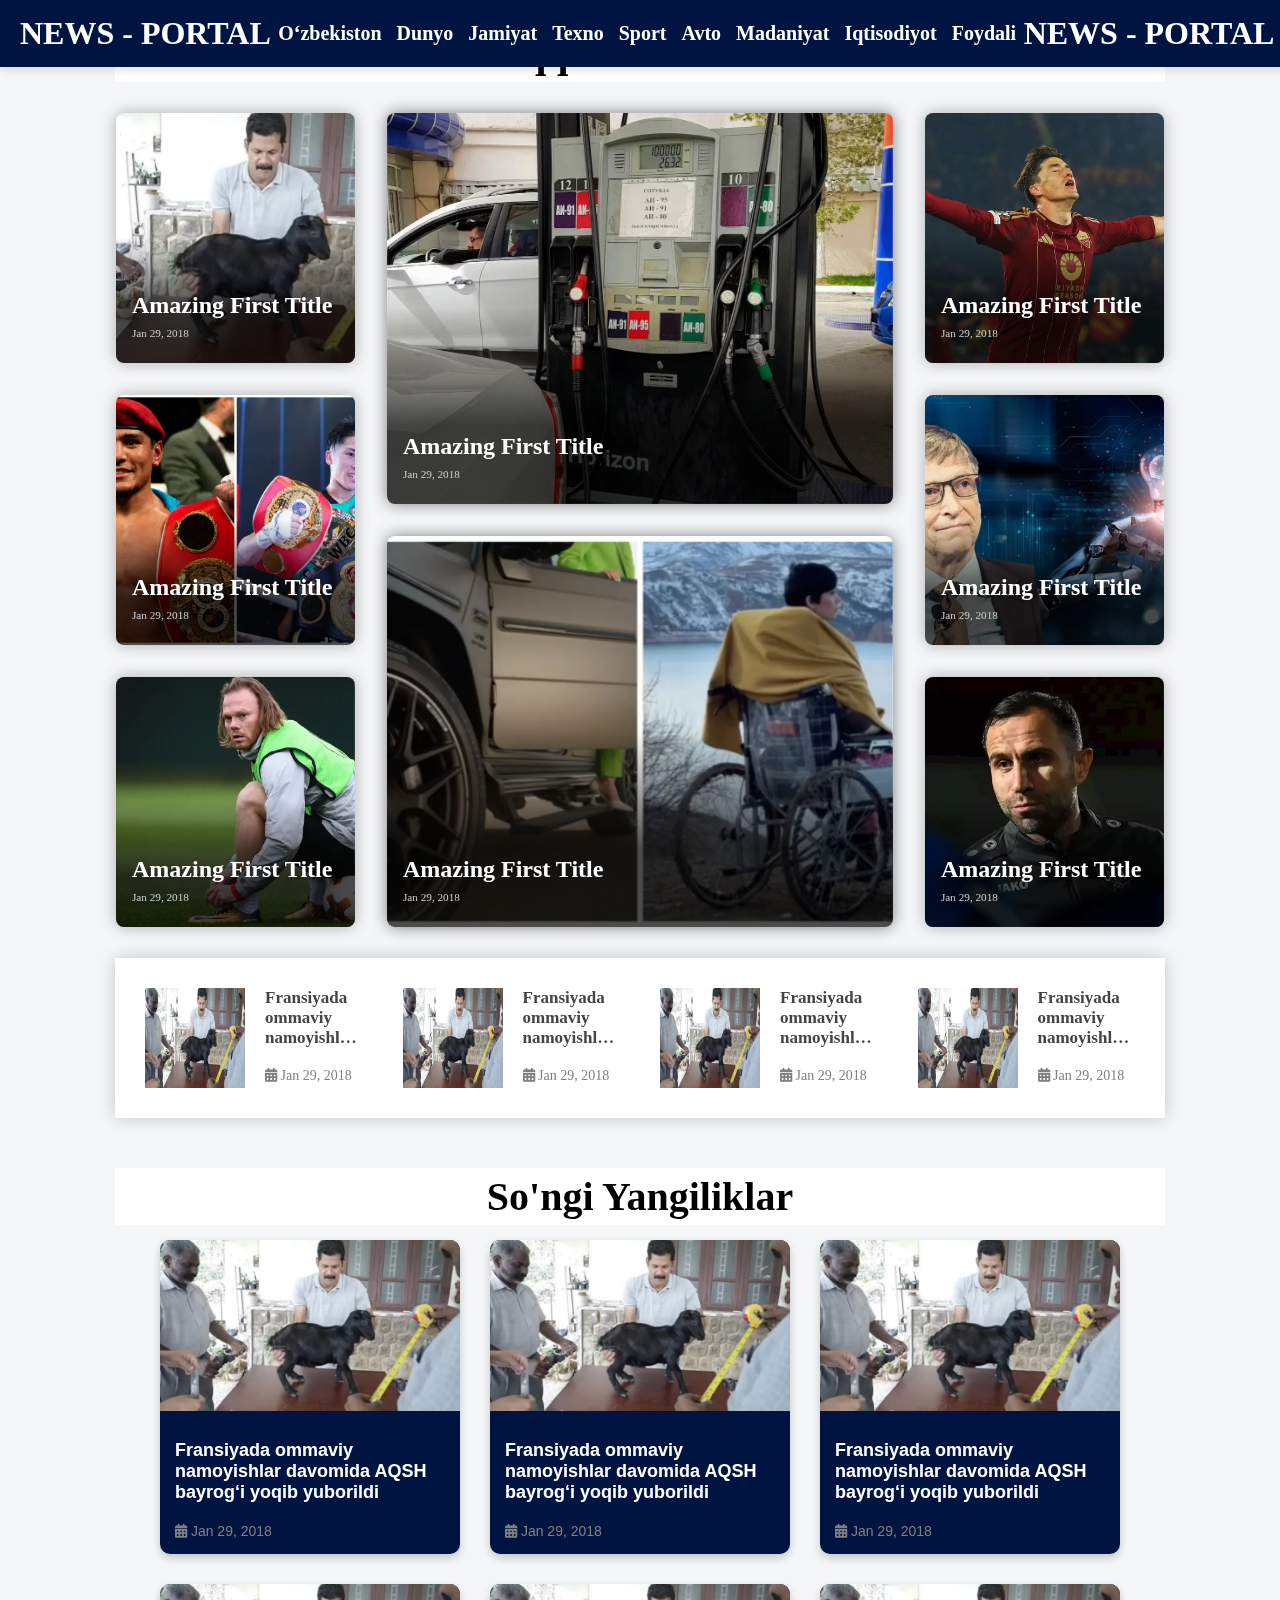
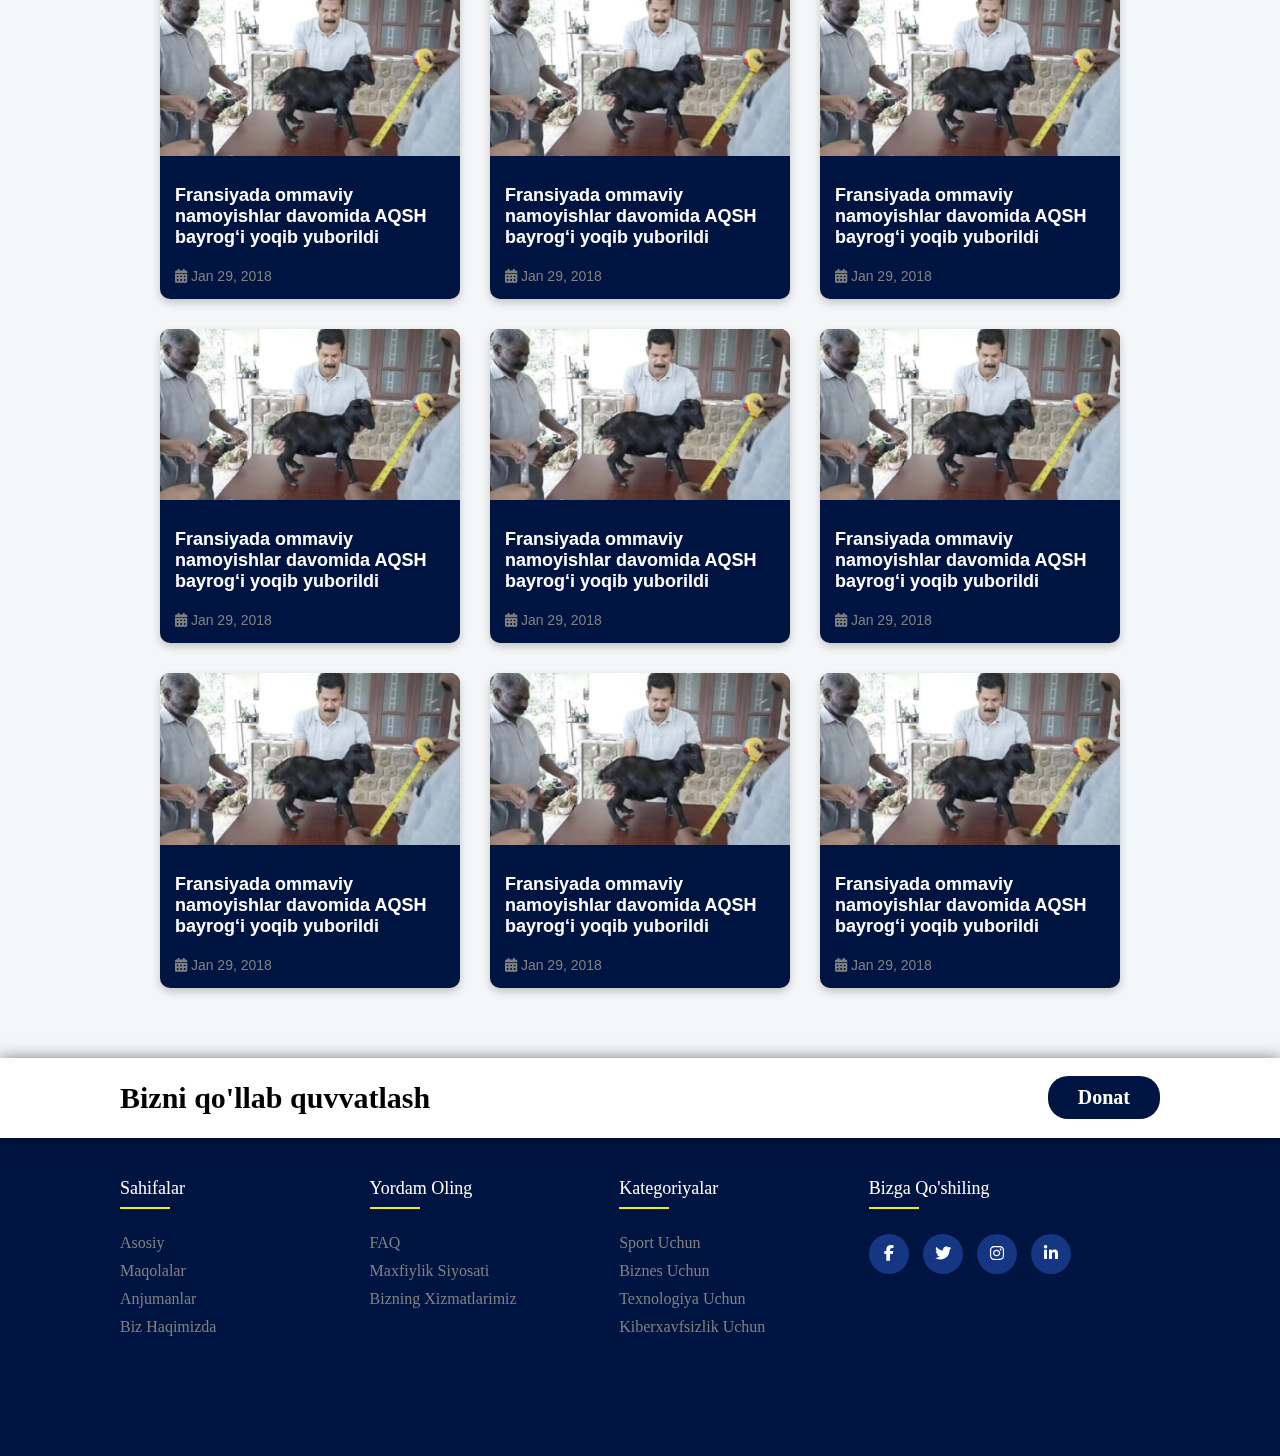
==== index.html @ 853b73c8 "first commit" ====
<!DOCTYPE html>
<html lang="en">

<head>
    <meta charset="UTF-8">
    <meta name="viewport" content="width=device-width, initial-scale=1.0">
    <title>NEWS - PORTAL</title>
    <link rel="stylesheet" href="assets/css/main.css">
    <link rel="stylesheet" href="assets/css/cards.css">

    <link rel="stylesheet" href="https://cdnjs.cloudflare.com/ajax/libs/font-awesome/6.7.2/css/all.min.css">
</head>

<body>
    <!--NAVBAR START-->
    <header>
        <!--navbar logo(Brand) Start-->
        <div class="logo">
            <h1>NEWS - PORTAL</h1>
        </div>
        <!--body logo(Brand) End-->

        <!--body links Start-->
        <nav>
            <ul>
                <li><a href="#">Oʻzbekiston</a></li>
                <li><a href="#">Dunyo</a></li>
                <li><a href="#">Jamiyat</a></li>
                <li><a href="#">Texno</a></li>
                <li><a href="#">Sport</a></li>
                <li><a href="#">Avto</a></li>
                <li><a href="#">Madaniyat</a></li>
                <li><a href="#">Iqtisodiyot</a></li>
                <li><a href="#">Foydali</a></li>
            </ul>
        </nav>
        <!--body links End-->

        <div class="logo">
            <h1>NEWS - PORTAL</h1>
        </div>
    </header>
    <!--NAVBAR END-->

    <!--BODY START-->
    <section>
        <!--body header Start-->
        <div class="header-body">
            <div class="header-body-title">
                <h1>Diqqat markazida</h1>
            </div>
            <div class="header-body-contents">
                <div class="header-left">
                    <div class="header-contents">
                        <div class="content-wrapper">
                            <div class="news-card">
                                <a href="#" class="news-card__card-link"></a>
                                <img src="assets/images/1.webp" alt="" class="news-card__image">
                                <div class="news-card__text-wrapper">
                                    <h2 class="news-card__title">Amazing First Title</h2>
                                    <div class="news-card__post-date">Jan 29, 2018</div>
                                    <div class="news-card__details-wrapper">
                                        <p class="news-card__excerpt">Lorem ipsum dolor sit amet consectetur adipisicing
                                            elit. Est pariatur nemo tempore repellat? Ullam sed officia iure architecto
                                            deserunt distinctio, pariatur&hellip;</p>
                                        <a href="pages/show.html" class="news-card__read-more">Read more <i
                                                class="fas fa-long-arrow-alt-right"></i></a>
                                    </div>
                                </div>
                            </div>
                        </div>
                        <div class="content-wrapper">
                            <div class="news-card">
                                <a href="#" class="news-card__card-link"></a>
                                <img src="assets/images/2.webp" alt="" class="news-card__image">
                                <div class="news-card__text-wrapper">
                                    <h2 class="news-card__title">Amazing First Title</h2>
                                    <div class="news-card__post-date">Jan 29, 2018</div>
                                    <div class="news-card__details-wrapper">
                                        <p class="news-card__excerpt">Lorem ipsum dolor sit amet consectetur adipisicing
                                            elit. Est pariatur nemo tempore repellat? Ullam sed officia iure architecto
                                            deserunt distinctio, pariatur&hellip;</p>
                                        <a href="#" class="news-card__read-more">Read more <i
                                                class="fas fa-long-arrow-alt-right"></i></a>
                                    </div>
                                </div>
                            </div>
                        </div>
                        <div class="content-wrapper">
                            <div class="news-card">
                                <a href="#" class="news-card__card-link"></a>
                                <img src="assets/images/3.webp" alt="" class="news-card__image">
                                <div class="news-card__text-wrapper">
                                    <h2 class="news-card__title">Amazing First Title</h2>
                                    <div class="news-card__post-date">Jan 29, 2018</div>
                                    <div class="news-card__details-wrapper">
                                        <p class="news-card__excerpt">Lorem ipsum dolor sit amet consectetur adipisicing
                                            elit. Est pariatur nemo tempore repellat? Ullam sed officia iure architecto
                                            deserunt distinctio, pariatur&hellip;</p>
                                        <a href="#" class="news-card__read-more">Read more <i
                                                class="fas fa-long-arrow-alt-right"></i></a>
                                    </div>
                                </div>
                            </div>
                        </div>
                    </div>
                </div>
                <div class="header-center">
                    <div class="header-contents">
                        <div class="center-content-wrapper">
                            <div class="center-news-card">
                                <a href="#" class="news-card__card-link"></a>
                                <img src="assets/images/4.webp" alt="" class="news-card__image">
                                <div class="news-card__text-wrapper">
                                    <h2 class="news-card__title">Amazing First Title</h2>
                                    <div class="news-card__post-date">Jan 29, 2018</div>
                                    <div class="news-card__details-wrapper">
                                        <p class="news-card__excerpt">Lorem ipsum dolor sit amet consectetur adipisicing
                                            elit. Est pariatur nemo tempore repellat? Ullam sed officia iure architecto
                                            deserunt distinctio, pariatur&hellip;</p>
                                        <a href="#" class="news-card__read-more">Read more <i
                                                class="fas fa-long-arrow-alt-right"></i></a>
                                    </div>
                                </div>
                            </div>
                        </div>
                        <div class="center-content-wrapper">
                            <div class="center-news-card">
                                <a href="#" class="news-card__card-link"></a>
                                <img src="assets/images/5.webp" alt="" class="news-card__image">
                                <div class="news-card__text-wrapper">
                                    <h2 class="news-card__title">Amazing First Title</h2>
                                    <div class="news-card__post-date">Jan 29, 2018</div>
                                    <div class="news-card__details-wrapper">
                                        <p class="news-card__excerpt">Lorem ipsum dolor sit amet consectetur adipisicing
                                            elit. Est pariatur nemo tempore repellat? Ullam sed officia iure architecto
                                            deserunt distinctio, pariatur&hellip;</p>
                                        <a href="#" class="news-card__read-more">Read more <i
                                                class="fas fa-long-arrow-alt-right"></i></a>
                                    </div>
                                </div>
                            </div>
                        </div>
                    </div>
                </div>
                <div class="header-right">
                    <div class="header-contents">
                        <div class="content-wrapper">
                            <div class="news-card">
                                <a href="#" class="news-card__card-link"></a>
                                <img src="assets/images/6.webp" alt="" class="news-card__image">
                                <div class="news-card__text-wrapper">
                                    <h2 class="news-card__title">Amazing First Title</h2>
                                    <div class="news-card__post-date">Jan 29, 2018</div>
                                    <div class="news-card__details-wrapper">
                                        <p class="news-card__excerpt">Lorem ipsum dolor sit amet consectetur adipisicing
                                            elit. Est pariatur nemo tempore repellat? Ullam sed officia iure architecto
                                            deserunt distinctio, pariatur&hellip;</p>
                                        <a href="#" class="news-card__read-more">Read more <i
                                                class="fas fa-long-arrow-alt-right"></i></a>
                                    </div>
                                </div>
                            </div>
                        </div>
                        <div class="content-wrapper">
                            <div class="news-card">
                                <a href="#" class="news-card__card-link"></a>
                                <img src="assets/images/7.webp" alt="" class="news-card__image">
                                <div class="news-card__text-wrapper">
                                    <h2 class="news-card__title">Amazing First Title</h2>
                                    <div class="news-card__post-date">Jan 29, 2018</div>
                                    <div class="news-card__details-wrapper">
                                        <p class="news-card__excerpt">Lorem ipsum dolor sit amet consectetur adipisicing
                                            elit. Est pariatur nemo tempore repellat? Ullam sed officia iure architecto
                                            deserunt distinctio, pariatur&hellip;</p>
                                        <a href="#" class="news-card__read-more">Read more <i
                                                class="fas fa-long-arrow-alt-right"></i></a>
                                    </div>
                                </div>
                            </div>
                        </div>
                        <div class="content-wrapper">
                            <div class="news-card">
                                <a href="#" class="news-card__card-link"></a>
                                <img src="assets/images/8.webp" alt="" class="news-card__image">
                                <div class="news-card__text-wrapper">
                                    <h2 class="news-card__title">Amazing First Title</h2>
                                    <div class="news-card__post-date">Jan 29, 2018</div>
                                    <div class="news-card__details-wrapper">
                                        <p class="news-card__excerpt">Lorem ipsum dolor sit amet consectetur adipisicing
                                            elit. Est pariatur nemo tempore repellat? Ullam sed officia iure architecto
                                            deserunt distinctio, pariatur&hellip;</p>
                                        <a href="#" class="news-card__read-more">Read more <i
                                                class="fas fa-long-arrow-alt-right"></i></a>
                                    </div>
                                </div>
                            </div>
                        </div>
                    </div>
                </div>
            </div>
            <div class="header-body-footer">
                <div class="footer-card">
                    <img src="assets/images/1.webp" alt="" class="footer-card__image">
                    <div class="footer-card__text-wrapper">
                        <a href="" class="footer-card__title">Fransiyada ommaviy namoyishlar davomida AQSH bayrogʻi
                            yoqib yuborildi</a>
                        <div class="footer-card__post-date">
                            <i class="fa-solid fa-calendar-days"></i><span> Jan 29, 2018</span>
                        </div>
                    </div>
                </div>
                <div class="footer-card">
                    <img src="assets/images/1.webp" alt="" class="footer-card__image">
                    <div class="footer-card__text-wrapper">
                        <a href="" class="footer-card__title">Fransiyada ommaviy namoyishlar davomida AQSH bayrogʻi
                            yoqib yuborildi</a>
                        <div class="footer-card__post-date">
                            <i class="fa-solid fa-calendar-days"></i><span> Jan 29, 2018</span>
                        </div>
                    </div>
                </div>
                <div class="footer-card">
                    <img src="assets/images/1.webp" alt="" class="footer-card__image">
                    <div class="footer-card__text-wrapper">
                        <a href="" class="footer-card__title">Fransiyada ommaviy namoyishlar davomida AQSH bayrogʻi
                            yoqib yuborildi</a>
                        <div class="footer-card__post-date">
                            <i class="fa-solid fa-calendar-days"></i><span> Jan 29, 2018</span>
                        </div>
                    </div>
                </div>
                <div class="footer-card">
                    <img src="assets/images/1.webp" alt="" class="footer-card__image">
                    <div class="footer-card__text-wrapper">
                        <a href="" class="footer-card__title">Fransiyada ommaviy namoyishlar davomida AQSH bayrogʻi
                            yoqib yuborildi</a>
                        <div class="footer-card__post-date">
                            <i class="fa-solid fa-calendar-days"></i><span> Jan 29, 2018</span>
                        </div>
                    </div>
                </div>
            </div>
        </div>
        <!--body header End-->

        <!--body main Start-->
        <div class="main-body">
            <div class="header-body-title">
                <h1>So'ngi Yangiliklar</h1>
            </div>
            <div class="main-contents">
                <div class="contents-card">
                    <img src="assets/images/1.webp" alt="" class="contents-card__image">
                    <div class="contents-card__text-wrapper">
                        <a href="" class="contents-card__title">Fransiyada ommaviy namoyishlar davomida AQSH bayrogʻi
                            yoqib yuborildi</a>
                        <div class="contents-card__post-date">
                            <i class="fa-solid fa-calendar-days"></i><span> Jan 29, 2018</span>
                        </div>
                    </div>
                </div>

                <div class="contents-card">
                    <img src="assets/images/1.webp" alt="" class="contents-card__image">
                    <div class="contents-card__text-wrapper">
                        <a href="" class="contents-card__title">Fransiyada ommaviy namoyishlar davomida AQSH bayrogʻi
                            yoqib yuborildi</a>
                        <div class="contents-card__post-date">
                            <i class="fa-solid fa-calendar-days"></i><span> Jan 29, 2018</span>
                        </div>
                    </div>
                </div>

                <div class="contents-card">
                    <img src="assets/images/1.webp" alt="" class="contents-card__image">
                    <div class="contents-card__text-wrapper">
                        <a href="" class="contents-card__title">Fransiyada ommaviy namoyishlar davomida AQSH bayrogʻi
                            yoqib yuborildi</a>
                        <div class="contents-card__post-date">
                            <i class="fa-solid fa-calendar-days"></i><span> Jan 29, 2018</span>
                        </div>
                    </div>
                </div>

                <div class="contents-card">
                    <img src="assets/images/1.webp" alt="" class="contents-card__image">
                    <div class="contents-card__text-wrapper">
                        <a href="" class="contents-card__title">Fransiyada ommaviy namoyishlar davomida AQSH bayrogʻi
                            yoqib yuborildi</a>
                        <div class="contents-card__post-date">
                            <i class="fa-solid fa-calendar-days"></i><span> Jan 29, 2018</span>
                        </div>
                    </div>
                </div>

                <div class="contents-card">
                    <img src="assets/images/1.webp" alt="" class="contents-card__image">
                    <div class="contents-card__text-wrapper">
                        <a href="" class="contents-card__title">Fransiyada ommaviy namoyishlar davomida AQSH bayrogʻi
                            yoqib yuborildi</a>
                        <div class="contents-card__post-date">
                            <i class="fa-solid fa-calendar-days"></i><span> Jan 29, 2018</span>
                        </div>
                    </div>
                </div>

                <div class="contents-card">
                    <img src="assets/images/1.webp" alt="" class="contents-card__image">
                    <div class="contents-card__text-wrapper">
                        <a href="" class="contents-card__title">Fransiyada ommaviy namoyishlar davomida AQSH bayrogʻi
                            yoqib yuborildi</a>
                        <div class="contents-card__post-date">
                            <i class="fa-solid fa-calendar-days"></i><span> Jan 29, 2018</span>
                        </div>
                    </div>
                </div>

                <div class="contents-card">
                    <img src="assets/images/1.webp" alt="" class="contents-card__image">
                    <div class="contents-card__text-wrapper">
                        <a href="" class="contents-card__title">Fransiyada ommaviy namoyishlar davomida AQSH bayrogʻi
                            yoqib yuborildi</a>
                        <div class="contents-card__post-date">
                            <i class="fa-solid fa-calendar-days"></i><span> Jan 29, 2018</span>
                        </div>
                    </div>
                </div>

                <div class="contents-card">
                    <img src="assets/images/1.webp" alt="" class="contents-card__image">
                    <div class="contents-card__text-wrapper">
                        <a href="" class="contents-card__title">Fransiyada ommaviy namoyishlar davomida AQSH bayrogʻi
                            yoqib yuborildi</a>
                        <div class="contents-card__post-date">
                            <i class="fa-solid fa-calendar-days"></i><span> Jan 29, 2018</span>
                        </div>
                    </div>
                </div>

                <div class="contents-card">
                    <img src="assets/images/1.webp" alt="" class="contents-card__image">
                    <div class="contents-card__text-wrapper">
                        <a href="" class="contents-card__title">Fransiyada ommaviy namoyishlar davomida AQSH bayrogʻi
                            yoqib yuborildi</a>
                        <div class="contents-card__post-date">
                            <i class="fa-solid fa-calendar-days"></i><span> Jan 29, 2018</span>
                        </div>
                    </div>
                </div>

                <div class="contents-card">
                    <img src="assets/images/1.webp" alt="" class="contents-card__image">
                    <div class="contents-card__text-wrapper">
                        <a href="" class="contents-card__title">Fransiyada ommaviy namoyishlar davomida AQSH bayrogʻi
                            yoqib yuborildi</a>
                        <div class="contents-card__post-date">
                            <i class="fa-solid fa-calendar-days"></i><span> Jan 29, 2018</span>
                        </div>
                    </div>
                </div>

                <div class="contents-card">
                    <img src="assets/images/1.webp" alt="" class="contents-card__image">
                    <div class="contents-card__text-wrapper">
                        <a href="" class="contents-card__title">Fransiyada ommaviy namoyishlar davomida AQSH bayrogʻi
                            yoqib yuborildi</a>
                        <div class="contents-card__post-date">
                            <i class="fa-solid fa-calendar-days"></i><span> Jan 29, 2018</span>
                        </div>
                    </div>
                </div>

                <div class="contents-card">
                    <img src="assets/images/1.webp" alt="" class="contents-card__image">
                    <div class="contents-card__text-wrapper">
                        <a href="" class="contents-card__title">Fransiyada ommaviy namoyishlar davomida AQSH bayrogʻi
                            yoqib yuborildi</a>
                        <div class="contents-card__post-date">
                            <i class="fa-solid fa-calendar-days"></i><span> Jan 29, 2018</span>
                        </div>
                    </div>
                </div>
            </div>
        </div>
        <!--body main End-->
    </section>
    <!--BODY END-->


    <!--FOOTER START-->
    <footer>
        <div class="footer">
            <div class="footer-header">
                <div class="donat">
                    <p>Bizni qo'llab quvvatlash</p>
                    <a href="">Donat</a>
                </div>
            </div>
            <div class="container">
                <div class="row">
                    <div class="footer-col">
                        <h4>Sahifalar</h4>
                        <ul>
                            <li><a href="index.html">Asosiy</a></li>
                            <li><a href="articles.html">Maqolalar</a></li>
                            <li><a href="conferences.html">Anjumanlar</a></li>
                            <li><a href="about.html">Biz haqimizda</a></li>
                        </ul>
                    </div>
                    <div class="footer-col">
                        <h4>yordam oling</h4>
                        <ul>
                            <li><a href="#">FAQ</a></li>
                            <li><a href="#">Maxfiylik siyosati</a></li>
                            <li><a href="#">bizning xizmatlarimiz</a></li>
                        </ul>
                    </div>
                    <div class="footer-col">
                        <h4>Kategoriyalar</h4>
                        <ul>
                            <li><a href="#">Sport uchun</a></li>
                            <li><a href="#">Biznes uchun</a></li>
                            <li><a href="#">Texnologiya uchun</a></li>
                            <li><a href="#">Kiberxavfsizlik uchun</a></li>
                        </ul>
                    </div>
                    <div class="footer-col">
                        <h4>Bizga Qo'shiling</h4>
                        <div class="social-links">
                            <a href="#"><i class="fab fa-facebook-f"></i></a>
                            <a href="#"><i class="fab fa-twitter"></i></a>
                            <a href="#"><i class="fab fa-instagram"></i></a>
                            <a href="#"><i class="fab fa-linkedin-in"></i></a>
                        </div>
                    </div>
                </div>
            </div>
        </div>
    </footer>
    <!--FOOTER END-->
</body>

</html>
---- assets/css/main.css ----
*{
    margin: 0;
    padding: 0;
    
}

body{
    background-color: #f5f6f8;
}

* {
    scrollbar-width: none;
}

::-webkit-scrollbar {
    display: none;
}

header{
    width: 98%;
    display: flex;
    justify-content: space-between;
    align-items: center;
    padding: 15px 20px;
    background-color: #001442;
    position: fixed;
    z-index: 1;
    box-shadow: 0px 4px 8px rgba(0, 0, 0, 0.1);
}

.logo {
    font-weight: bold;
    color: #fff;
}
nav ul {
    list-style: none;
    display: flex;
    gap: 15px;
}
nav ul li a {
    font-size: 20px;
    text-decoration: none;
    color: #fff;
    font-weight: bold;
    transition: color 0.3s ease;
}

nav ul li a:hover{
    color: #00d1f9
}

.header-body,
.main-body
{
    padding: 10px 100px;
}

.header-body-title{
    font-size: 20px;
    display: flex;
    padding: 5px;
    background-color: #fff;
    color: #000;
    justify-content: center;
    margin: 15px;
}

.header-body-contents{
    display: flex;
    justify-content: center;
}

.header-body-footer{
    display: flex;
    padding: 30px;
    background-color: #fff;
    gap: 40px;
    margin: 15px;
    box-shadow: 0rem 0rem 1rem rgba(0, 0, 0, 0.2);
}

.main-contents{
    display: flex;
    flex-wrap: wrap;
    gap: 30px;
    justify-content: center;
}

/*Footer CSS*/
footer{
    margin-top: 100px;
}

.footer-header{
    display: flex;
    justify-content: center;
}

.donat{
    position: relative;
    top: -40px;
    height: 80px;
    background-color: #fff;
    width: 100%;
    box-shadow: 0rem 0rem 0.9rem rgba(0, 0, 0, 0.5);
    display: flex;
    padding: 0px 120px;
    align-items: center;
    justify-content: space-between
}

.donat p{
    font-weight: bold;
    font-size: 30px
}

.donat a{
    text-decoration: none;
    font-size: 20px;
    color: #fff;
    font-weight: bold;
    padding: 10px 30px;
    border-radius: 20px;
    background-color: #001442;
    transition: all 0.6s ease;
}

.donat a:hover{
    color: #fff;
    background-color: #00d1f9;
}

.container {
    padding: 120px;
    padding-top: 0px;
    justify-content: center;
}

.row {
    display: flex;
    flex-wrap: wrap;
}

ul {
    list-style: none;
}

.footer {
    background-color: #001442;
}

.footer-col {
    width: 24%;
}

.footer-col h4 {
    font-size: 18px;
    color: #fff;
    text-transform: capitalize;
    margin-bottom: 35px;
    font-weight: 500;
    position: relative;
}

.footer-col h4::before {
    content: '';
    position: absolute;
    left: 0;
    bottom: -10px;
    background-color: #efef00;
    height: 2px;
    box-sizing: border-box;
    width: 50px;
}

.footer-col ul {
    padding: 0;
}

.footer-col ul li:not(:last-child) {
    margin-bottom: 10px;
}

.footer-col ul li a {
    font-size: 16px;
    text-transform: capitalize;
    color: #fff;
    text-decoration: none;
    font-weight: 300;
    color: gray;
    display: block;
    transition: all 0.3s ease;
}

.footer-col ul li a:hover {
    color: #00d1f9;
    padding-left: 8px;
}

.footer-col .social-links a {
    display: inline-block;
    height: 40px;
    width: 40px;
    background-color: #153683;
    margin: 0 10px 10px 0;
    text-align: center;
    line-height: 40px;
    border-radius: 50%;
    color: #fff;
    transition: all 0.5s ease;
}

.footer-col .social-links a:hover {
    background-color: #00d1f9;
}
---- assets/css/cards.css ----
/* ALL CARDS CSS */

/* Header cards css Start*/
.content-wrapper {
    /* margin: 0 auto; */
    max-width: 350px;
    display: flex;
    flex-flow: row wrap;
    justify-content: center;
    padding: 0.5rem;
}

.center-content-wrapper {
    max-width: 100%;
    display: flex;
    flex-flow: row wrap;
    justify-content: center;
    padding: 0.5rem;
}

.news-card {
    border: 0px solid aqua;
    margin: 0.5rem;
    position: relative;
    height: 12rem;
    overflow: hidden;
    border-radius: 0.5rem;
    flex: 1;
    min-width: 50px;
    box-shadow: 0 0 1rem rgba(0, 0, 0, 0.3);
    /* -webkit-backface-visibility: hidden;
    -moz-backface-visibility: hidden;
    -webkit-transform: translate3d(0, 0, 0);
    -moz-transform: translate3d(0, 0, 0); */
}

.center-news-card {
    border: 0px solid aqua;
    margin: 0.5rem;
    position: relative;
    height: 12rem;
    overflow: hidden;
    border-radius: 0.5rem;
    flex: 1;
    min-width: 50px;
    box-shadow: 0 0 1rem rgba(0, 0, 0, 0.5);
    /* -webkit-backface-visibility: hidden;
    -moz-backface-visibility: hidden;
    -webkit-transform: translate3d(0, 0, 0);
    -moz-transform: translate3d(0, 0, 0); */
}

@media (min-width: 900px) {
    .news-card {
        height: 250px;
    }

    .center-news-card {
        height: 391px;
    }
}

.news-card::before,
.center-news-card::before {
    content: '';
    position: absolute;
    top: 0;
    left: 0;
    width: 100%;
    height: 100%;
    background: rgba(0, 0, 0, 0) linear-gradient(to bottom, rgba(0, 0, 0, 0) 50%, rgba(0, 0, 0, 0.7) 80%);
    z-index: 0;
}

.news-card__card-link {
    position: absolute;
    top: 0;
    left: 0;
    width: 80px;
    height: 80px;
    z-index: 1;
}

.news-card__image {
    width: 100%;
    height: 100%;
    display: block;
    object-fit: cover;
    transition: transform 3s ease;
    -webkit-backface-visibility: hidden;
    backface-visibility: hidden;
    position: relative;
    z-index: -1;
}

.news-card__text-wrapper {
    position: absolute;
    bottom: 0rem;
    padding: 1rem;
    color: white;
    transition: background-color 1.5s ease;
}

.news-card__title {
    transition: color 1s ease;
    margin-bottom: 0.5rem;
}

.news-card__post-date {
    font-size: 0.7rem;
    margin-bottom: 0.5rem;
    color: #CCC;
}

.news-card__details-wrapper {
    max-height: 0;
    opacity: 0;
    transition: max-height 1.5s ease, opacity 1s ease;
}

@media (min-width: 900px) {
    .news-card:hover .news-card__details-wrapper {
        max-height: 20rem;
        opacity: 1;
    }

    .news-card:hover .news-card__text-wrapper {
        background-color: rgba(0, 0, 0, 0.6);
    }

    .news-card:hover .news-card__title {
        color: #00d1f9;
    }

    .center-news-card:hover .news-card__details-wrapper {
        max-height: 20rem;
        opacity: 1;
    }

    .center-news-card:hover .news-card__text-wrapper {
        background-color: rgba(0, 0, 0, 0.6);
    }

    .center-news-card:hover .news-card__title {
        color: #00d1f9;
    }

    /* .news-card:hover .news-card__image {
      transform: scale(1.2);
      z-index: -1;
    }*/
}

.news-card__excerpt {
    font-weight: 300;
}

.news-card__read-more {
    background: black;
    color: #bbb;
    display: block;
    padding: 0.4rem 0.6rem;
    border-radius: 0.3rem;
    margin-top: 1rem;
    border: 1px solid #444;
    font-size: 0.8rem;
    -webkit-backface-visibility: hidden;
    backface-visibility: hidden;
    text-decoration: none;
    width: 7rem;
    margin-left: auto;
    position: relative;
    z-index: 5;
}

.news-card__read-more i {
    position: relative;
    left: 0.2rem;
    color: #888;
    transition: left 0.5s ease, color 0.6s ease;
    -webkit-backface-visibility: hidden;
    backface-visibility: hidden;
}

.news-card__read-more:hover i {
    left: 0.5rem;
    color: #00d1f9;
}

.footer-card{
    display: flex;
    gap: 20px;
}

.footer-card__image{
    height: 100px;
    width: 100px;
}

.footer-card__title{
    font-size: 17px;
    font-weight: bold;
    margin-bottom: 20px;
    text-decoration: none;
    color: #444;

    overflow: hidden;
    display: -webkit-box;
    -webkit-line-clamp: 3; /* Faqat 3 qator ko‘rsatiladi */
    -webkit-box-orient: vertical;
    text-overflow: ellipsis;
    transition: all 0.5s ease;
}

.footer-card__title:hover{
    color: #00d1f9;
}

.footer-card__post-date {
    color: gray;
    font-size: 14px;
}
/* Header cards css End*/

/* Main cards css Start*/
.contents-card{
    width: 300px;
    border-radius: 10px;
    box-shadow: 0 4px 8px rgba(0, 0, 0, 0.2);
    overflow: hidden;
    font-family: Arial, sans-serif;
    background: #001442;
}

.contents-card__image{
    width: 100%;
    height: auto;
}

.contents-card__text-wrapper{
    padding: 15px;
}

.contents-card__title{
    font-size: 18px;
    font-weight: bold;
    margin: 10px 0;
    margin-bottom: 20px;
    text-decoration: none;
    color: #fff;

    overflow: hidden;
    display: -webkit-box;
    -webkit-line-clamp: 3; /* Faqat 3 qator ko‘rsatiladi */
    -webkit-box-orient: vertical;
    text-overflow: ellipsis;
    transition: all 0.5s ease;
}

.contents-card__title:hover{
    color: #00d1f9;
}

.contents-card__post-date {
    color: gray;
    font-size: 14px;
}

/* Main cards css End*/
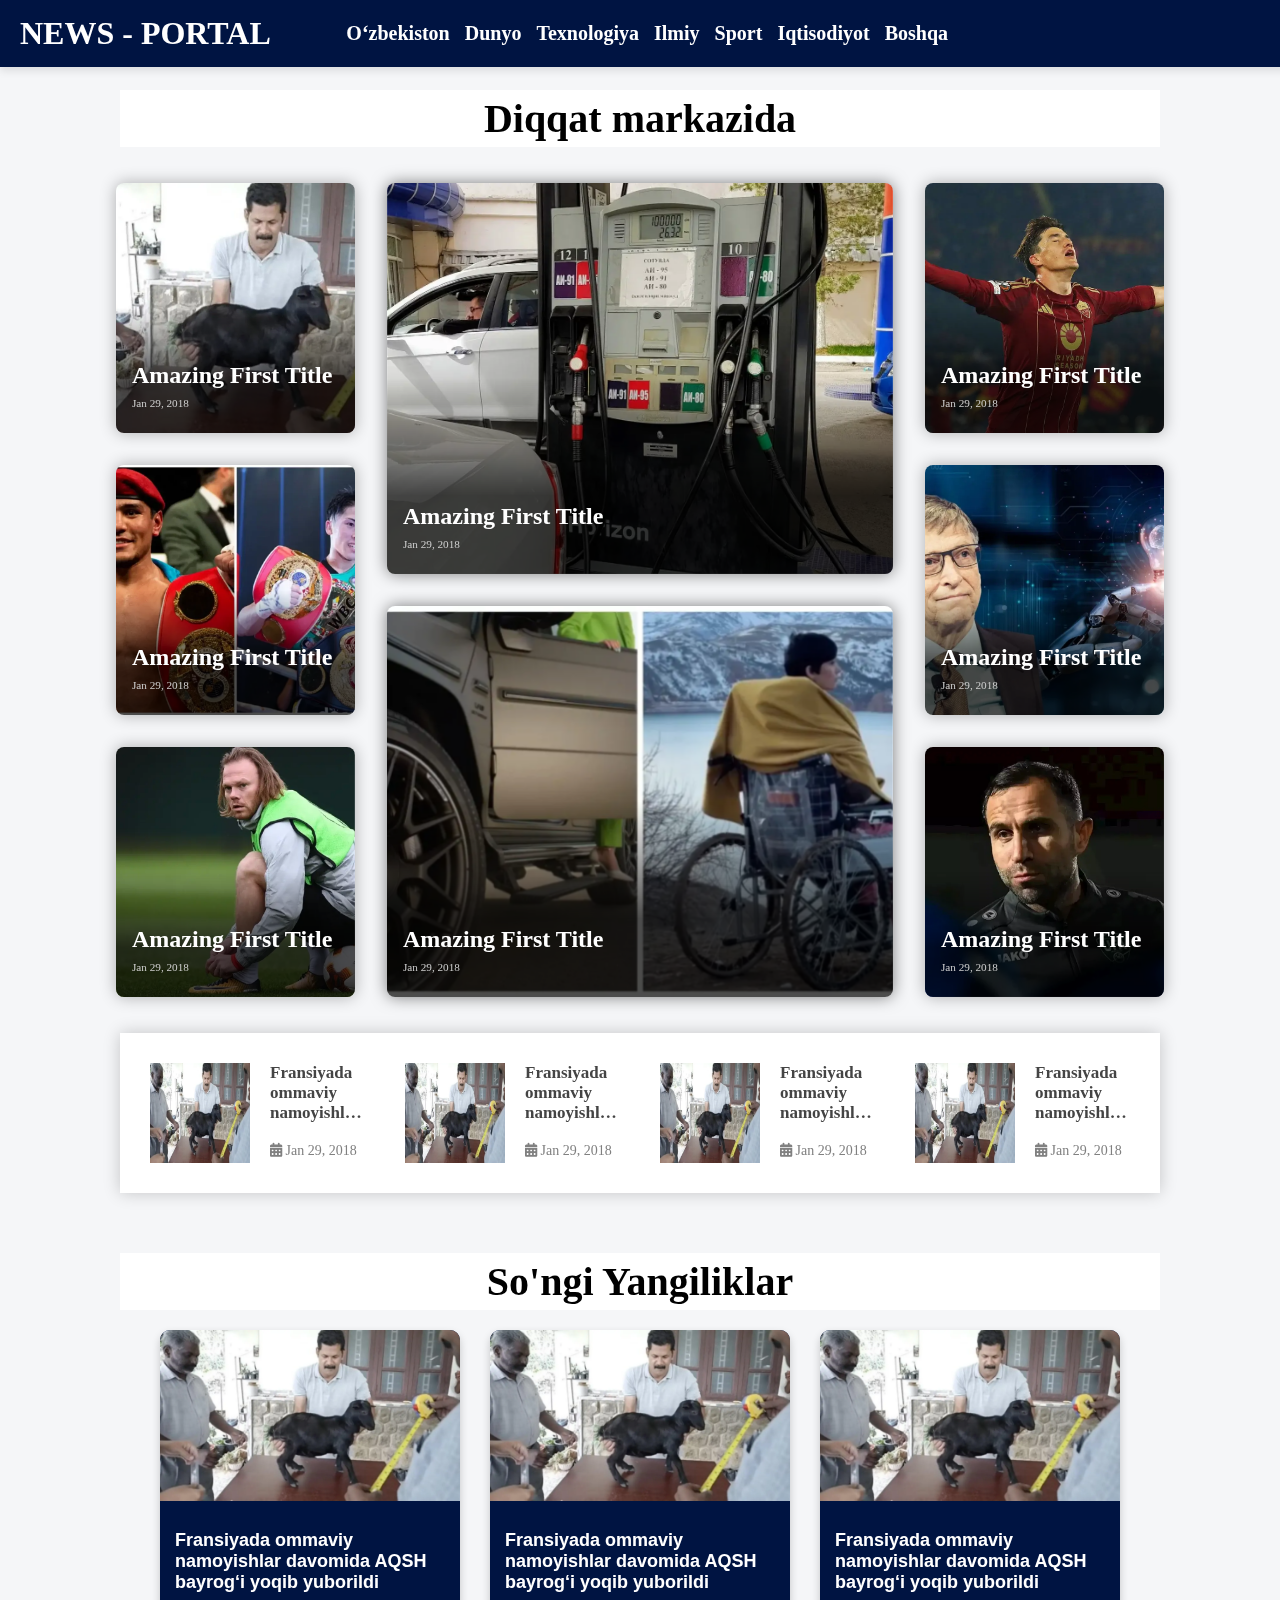
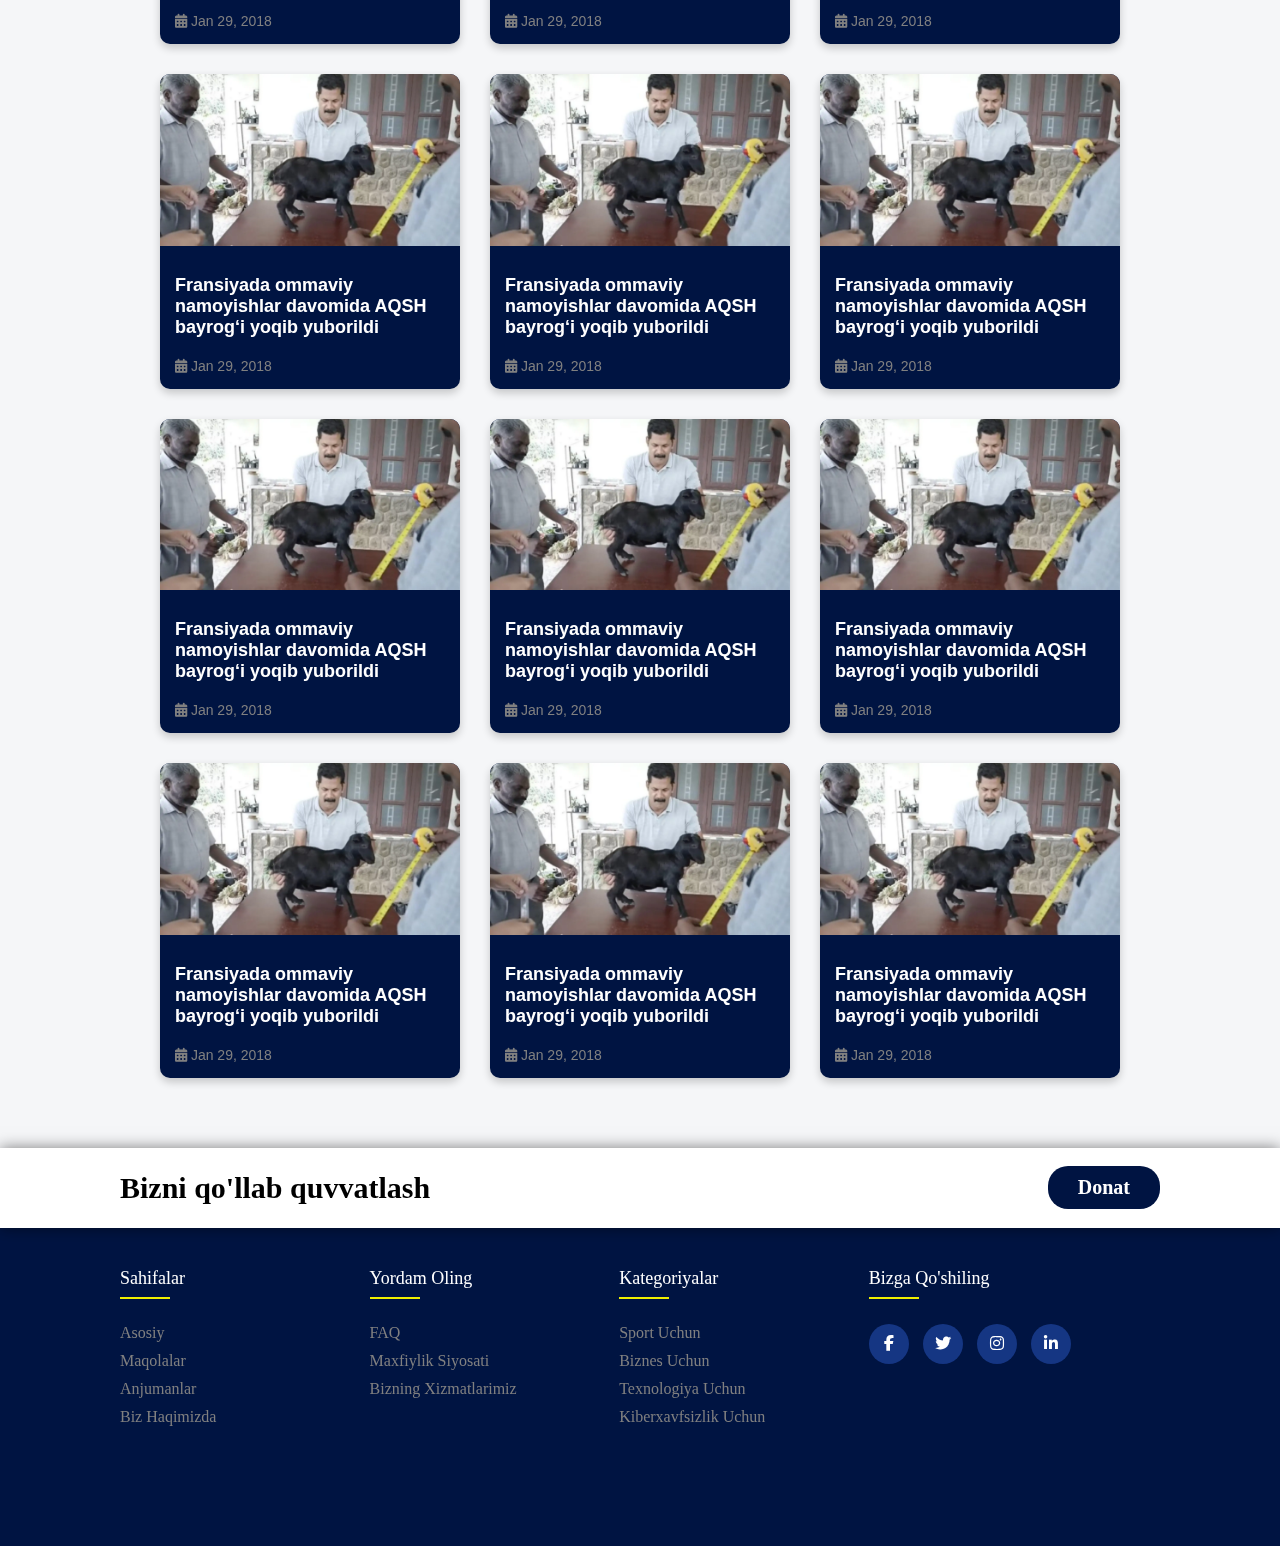
==== commit a1c08fc2: "Front tayyor" ====
--- a/index.html
+++ b/index.html
@@ -16,28 +16,28 @@
     <header>
         <!--navbar logo(Brand) Start-->
         <div class="logo">
-            <h1>NEWS - PORTAL</h1>
+            <a href="../index.html">
+                <h1>NEWS - PORTAL</h1>
+            </a>
         </div>
         <!--body logo(Brand) End-->
 
         <!--body links Start-->
         <nav>
             <ul>
-                <li><a href="#">Oʻzbekiston</a></li>
+                <li><a href="pages/categories.html">Oʻzbekiston</a></li>
                 <li><a href="#">Dunyo</a></li>
-                <li><a href="#">Jamiyat</a></li>
-                <li><a href="#">Texno</a></li>
+                <li><a href="#">Texnologiya</a></li>
+                <li><a href="#">Ilmiy</a></li>
                 <li><a href="#">Sport</a></li>
-                <li><a href="#">Avto</a></li>
-                <li><a href="#">Madaniyat</a></li>
                 <li><a href="#">Iqtisodiyot</a></li>
-                <li><a href="#">Foydali</a></li>
+                <li><a href="#">Boshqa</a></li>
             </ul>
         </nav>
         <!--body links End-->
 
         <div class="logo">
-            <h1>NEWS - PORTAL</h1>
+            <h1></h1>
         </div>
     </header>
     <!--NAVBAR END-->
@@ -80,7 +80,7 @@
                                         <p class="news-card__excerpt">Lorem ipsum dolor sit amet consectetur adipisicing
                                             elit. Est pariatur nemo tempore repellat? Ullam sed officia iure architecto
                                             deserunt distinctio, pariatur&hellip;</p>
-                                        <a href="#" class="news-card__read-more">Read more <i
+                                        <a href="pages/show.html" class="news-card__read-more">Read more <i
                                                 class="fas fa-long-arrow-alt-right"></i></a>
                                     </div>
                                 </div>
@@ -97,7 +97,7 @@
                                         <p class="news-card__excerpt">Lorem ipsum dolor sit amet consectetur adipisicing
                                             elit. Est pariatur nemo tempore repellat? Ullam sed officia iure architecto
                                             deserunt distinctio, pariatur&hellip;</p>
-                                        <a href="#" class="news-card__read-more">Read more <i
+                                        <a href="pages/show.html" class="news-card__read-more">Read more <i
                                                 class="fas fa-long-arrow-alt-right"></i></a>
                                     </div>
                                 </div>
@@ -118,7 +118,7 @@
                                         <p class="news-card__excerpt">Lorem ipsum dolor sit amet consectetur adipisicing
                                             elit. Est pariatur nemo tempore repellat? Ullam sed officia iure architecto
                                             deserunt distinctio, pariatur&hellip;</p>
-                                        <a href="#" class="news-card__read-more">Read more <i
+                                        <a href="pages/show.html" class="news-card__read-more">Read more <i
                                                 class="fas fa-long-arrow-alt-right"></i></a>
                                     </div>
                                 </div>
@@ -135,7 +135,7 @@
                                         <p class="news-card__excerpt">Lorem ipsum dolor sit amet consectetur adipisicing
                                             elit. Est pariatur nemo tempore repellat? Ullam sed officia iure architecto
                                             deserunt distinctio, pariatur&hellip;</p>
-                                        <a href="#" class="news-card__read-more">Read more <i
+                                        <a href="pages/show.html" class="news-card__read-more">Read more <i
                                                 class="fas fa-long-arrow-alt-right"></i></a>
                                     </div>
                                 </div>
@@ -156,7 +156,7 @@
                                         <p class="news-card__excerpt">Lorem ipsum dolor sit amet consectetur adipisicing
                                             elit. Est pariatur nemo tempore repellat? Ullam sed officia iure architecto
                                             deserunt distinctio, pariatur&hellip;</p>
-                                        <a href="#" class="news-card__read-more">Read more <i
+                                        <a href="pages/show.html" class="news-card__read-more">Read more <i
                                                 class="fas fa-long-arrow-alt-right"></i></a>
                                     </div>
                                 </div>
@@ -173,7 +173,7 @@
                                         <p class="news-card__excerpt">Lorem ipsum dolor sit amet consectetur adipisicing
                                             elit. Est pariatur nemo tempore repellat? Ullam sed officia iure architecto
                                             deserunt distinctio, pariatur&hellip;</p>
-                                        <a href="#" class="news-card__read-more">Read more <i
+                                        <a href="pages/show.html" class="news-card__read-more">Read more <i
                                                 class="fas fa-long-arrow-alt-right"></i></a>
                                     </div>
                                 </div>
@@ -190,7 +190,7 @@
                                         <p class="news-card__excerpt">Lorem ipsum dolor sit amet consectetur adipisicing
                                             elit. Est pariatur nemo tempore repellat? Ullam sed officia iure architecto
                                             deserunt distinctio, pariatur&hellip;</p>
-                                        <a href="#" class="news-card__read-more">Read more <i
+                                        <a href="pages/show.html" class="news-card__read-more">Read more <i
                                                 class="fas fa-long-arrow-alt-right"></i></a>
                                     </div>
                                 </div>
@@ -203,7 +203,7 @@
                 <div class="footer-card">
                     <img src="assets/images/1.webp" alt="" class="footer-card__image">
                     <div class="footer-card__text-wrapper">
-                        <a href="" class="footer-card__title">Fransiyada ommaviy namoyishlar davomida AQSH bayrogʻi
+                        <a href="pages/show.html" class="footer-card__title">Fransiyada ommaviy namoyishlar davomida AQSH bayrogʻi
                             yoqib yuborildi</a>
                         <div class="footer-card__post-date">
                             <i class="fa-solid fa-calendar-days"></i><span> Jan 29, 2018</span>
@@ -213,7 +213,7 @@
                 <div class="footer-card">
                     <img src="assets/images/1.webp" alt="" class="footer-card__image">
                     <div class="footer-card__text-wrapper">
-                        <a href="" class="footer-card__title">Fransiyada ommaviy namoyishlar davomida AQSH bayrogʻi
+                        <a href="pages/show.html" class="footer-card__title">Fransiyada ommaviy namoyishlar davomida AQSH bayrogʻi
                             yoqib yuborildi</a>
                         <div class="footer-card__post-date">
                             <i class="fa-solid fa-calendar-days"></i><span> Jan 29, 2018</span>
@@ -223,7 +223,7 @@
                 <div class="footer-card">
                     <img src="assets/images/1.webp" alt="" class="footer-card__image">
                     <div class="footer-card__text-wrapper">
-                        <a href="" class="footer-card__title">Fransiyada ommaviy namoyishlar davomida AQSH bayrogʻi
+                        <a href="pages/show.html" class="footer-card__title">Fransiyada ommaviy namoyishlar davomida AQSH bayrogʻi
                             yoqib yuborildi</a>
                         <div class="footer-card__post-date">
                             <i class="fa-solid fa-calendar-days"></i><span> Jan 29, 2018</span>
@@ -233,7 +233,7 @@
                 <div class="footer-card">
                     <img src="assets/images/1.webp" alt="" class="footer-card__image">
                     <div class="footer-card__text-wrapper">
-                        <a href="" class="footer-card__title">Fransiyada ommaviy namoyishlar davomida AQSH bayrogʻi
+                        <a href="pages/show.html" class="footer-card__title">Fransiyada ommaviy namoyishlar davomida AQSH bayrogʻi
                             yoqib yuborildi</a>
                         <div class="footer-card__post-date">
                             <i class="fa-solid fa-calendar-days"></i><span> Jan 29, 2018</span>
@@ -253,128 +253,128 @@
                 <div class="contents-card">
                     <img src="assets/images/1.webp" alt="" class="contents-card__image">
                     <div class="contents-card__text-wrapper">
-                        <a href="" class="contents-card__title">Fransiyada ommaviy namoyishlar davomida AQSH bayrogʻi
-                            yoqib yuborildi</a>
-                        <div class="contents-card__post-date">
-                            <i class="fa-solid fa-calendar-days"></i><span> Jan 29, 2018</span>
-                        </div>
-                    </div>
-                </div>
-
-                <div class="contents-card">
-                    <img src="assets/images/1.webp" alt="" class="contents-card__image">
-                    <div class="contents-card__text-wrapper">
-                        <a href="" class="contents-card__title">Fransiyada ommaviy namoyishlar davomida AQSH bayrogʻi
-                            yoqib yuborildi</a>
-                        <div class="contents-card__post-date">
-                            <i class="fa-solid fa-calendar-days"></i><span> Jan 29, 2018</span>
-                        </div>
-                    </div>
-                </div>
-
-                <div class="contents-card">
-                    <img src="assets/images/1.webp" alt="" class="contents-card__image">
-                    <div class="contents-card__text-wrapper">
-                        <a href="" class="contents-card__title">Fransiyada ommaviy namoyishlar davomida AQSH bayrogʻi
-                            yoqib yuborildi</a>
-                        <div class="contents-card__post-date">
-                            <i class="fa-solid fa-calendar-days"></i><span> Jan 29, 2018</span>
-                        </div>
-                    </div>
-                </div>
-
-                <div class="contents-card">
-                    <img src="assets/images/1.webp" alt="" class="contents-card__image">
-                    <div class="contents-card__text-wrapper">
-                        <a href="" class="contents-card__title">Fransiyada ommaviy namoyishlar davomida AQSH bayrogʻi
-                            yoqib yuborildi</a>
-                        <div class="contents-card__post-date">
-                            <i class="fa-solid fa-calendar-days"></i><span> Jan 29, 2018</span>
-                        </div>
-                    </div>
-                </div>
-
-                <div class="contents-card">
-                    <img src="assets/images/1.webp" alt="" class="contents-card__image">
-                    <div class="contents-card__text-wrapper">
-                        <a href="" class="contents-card__title">Fransiyada ommaviy namoyishlar davomida AQSH bayrogʻi
-                            yoqib yuborildi</a>
-                        <div class="contents-card__post-date">
-                            <i class="fa-solid fa-calendar-days"></i><span> Jan 29, 2018</span>
-                        </div>
-                    </div>
-                </div>
-
-                <div class="contents-card">
-                    <img src="assets/images/1.webp" alt="" class="contents-card__image">
-                    <div class="contents-card__text-wrapper">
-                        <a href="" class="contents-card__title">Fransiyada ommaviy namoyishlar davomida AQSH bayrogʻi
-                            yoqib yuborildi</a>
-                        <div class="contents-card__post-date">
-                            <i class="fa-solid fa-calendar-days"></i><span> Jan 29, 2018</span>
-                        </div>
-                    </div>
-                </div>
-
-                <div class="contents-card">
-                    <img src="assets/images/1.webp" alt="" class="contents-card__image">
-                    <div class="contents-card__text-wrapper">
-                        <a href="" class="contents-card__title">Fransiyada ommaviy namoyishlar davomida AQSH bayrogʻi
-                            yoqib yuborildi</a>
-                        <div class="contents-card__post-date">
-                            <i class="fa-solid fa-calendar-days"></i><span> Jan 29, 2018</span>
-                        </div>
-                    </div>
-                </div>
-
-                <div class="contents-card">
-                    <img src="assets/images/1.webp" alt="" class="contents-card__image">
-                    <div class="contents-card__text-wrapper">
-                        <a href="" class="contents-card__title">Fransiyada ommaviy namoyishlar davomida AQSH bayrogʻi
-                            yoqib yuborildi</a>
-                        <div class="contents-card__post-date">
-                            <i class="fa-solid fa-calendar-days"></i><span> Jan 29, 2018</span>
-                        </div>
-                    </div>
-                </div>
-
-                <div class="contents-card">
-                    <img src="assets/images/1.webp" alt="" class="contents-card__image">
-                    <div class="contents-card__text-wrapper">
-                        <a href="" class="contents-card__title">Fransiyada ommaviy namoyishlar davomida AQSH bayrogʻi
-                            yoqib yuborildi</a>
-                        <div class="contents-card__post-date">
-                            <i class="fa-solid fa-calendar-days"></i><span> Jan 29, 2018</span>
-                        </div>
-                    </div>
-                </div>
-
-                <div class="contents-card">
-                    <img src="assets/images/1.webp" alt="" class="contents-card__image">
-                    <div class="contents-card__text-wrapper">
-                        <a href="" class="contents-card__title">Fransiyada ommaviy namoyishlar davomida AQSH bayrogʻi
-                            yoqib yuborildi</a>
-                        <div class="contents-card__post-date">
-                            <i class="fa-solid fa-calendar-days"></i><span> Jan 29, 2018</span>
-                        </div>
-                    </div>
-                </div>
-
-                <div class="contents-card">
-                    <img src="assets/images/1.webp" alt="" class="contents-card__image">
-                    <div class="contents-card__text-wrapper">
-                        <a href="" class="contents-card__title">Fransiyada ommaviy namoyishlar davomida AQSH bayrogʻi
-                            yoqib yuborildi</a>
-                        <div class="contents-card__post-date">
-                            <i class="fa-solid fa-calendar-days"></i><span> Jan 29, 2018</span>
-                        </div>
-                    </div>
-                </div>
-
-                <div class="contents-card">
-                    <img src="assets/images/1.webp" alt="" class="contents-card__image">
-                    <div class="contents-card__text-wrapper">
-                        <a href="" class="contents-card__title">Fransiyada ommaviy namoyishlar davomida AQSH bayrogʻi
+                        <a href="pages/show.html" class="contents-card__title">Fransiyada ommaviy namoyishlar davomida AQSH bayrogʻi
+                            yoqib yuborildi</a>
+                        <div class="contents-card__post-date">
+                            <i class="fa-solid fa-calendar-days"></i><span> Jan 29, 2018</span>
+                        </div>
+                    </div>
+                </div>
+
+                <div class="contents-card">
+                    <img src="assets/images/1.webp" alt="" class="contents-card__image">
+                    <div class="contents-card__text-wrapper">
+                        <a href="pages/show.html" class="contents-card__title">Fransiyada ommaviy namoyishlar davomida AQSH bayrogʻi
+                            yoqib yuborildi</a>
+                        <div class="contents-card__post-date">
+                            <i class="fa-solid fa-calendar-days"></i><span> Jan 29, 2018</span>
+                        </div>
+                    </div>
+                </div>
+
+                <div class="contents-card">
+                    <img src="assets/images/1.webp" alt="" class="contents-card__image">
+                    <div class="contents-card__text-wrapper">
+                        <a href="pages/show.html" class="contents-card__title">Fransiyada ommaviy namoyishlar davomida AQSH bayrogʻi
+                            yoqib yuborildi</a>
+                        <div class="contents-card__post-date">
+                            <i class="fa-solid fa-calendar-days"></i><span> Jan 29, 2018</span>
+                        </div>
+                    </div>
+                </div>
+
+                <div class="contents-card">
+                    <img src="assets/images/1.webp" alt="" class="contents-card__image">
+                    <div class="contents-card__text-wrapper">
+                        <a href="pages/show.html" class="contents-card__title">Fransiyada ommaviy namoyishlar davomida AQSH bayrogʻi
+                            yoqib yuborildi</a>
+                        <div class="contents-card__post-date">
+                            <i class="fa-solid fa-calendar-days"></i><span> Jan 29, 2018</span>
+                        </div>
+                    </div>
+                </div>
+
+                <div class="contents-card">
+                    <img src="assets/images/1.webp" alt="" class="contents-card__image">
+                    <div class="contents-card__text-wrapper">
+                        <a href="pages/show.html" class="contents-card__title">Fransiyada ommaviy namoyishlar davomida AQSH bayrogʻi
+                            yoqib yuborildi</a>
+                        <div class="contents-card__post-date">
+                            <i class="fa-solid fa-calendar-days"></i><span> Jan 29, 2018</span>
+                        </div>
+                    </div>
+                </div>
+
+                <div class="contents-card">
+                    <img src="assets/images/1.webp" alt="" class="contents-card__image">
+                    <div class="contents-card__text-wrapper">
+                        <a href="pages/show.html" class="contents-card__title">Fransiyada ommaviy namoyishlar davomida AQSH bayrogʻi
+                            yoqib yuborildi</a>
+                        <div class="contents-card__post-date">
+                            <i class="fa-solid fa-calendar-days"></i><span> Jan 29, 2018</span>
+                        </div>
+                    </div>
+                </div>
+
+                <div class="contents-card">
+                    <img src="assets/images/1.webp" alt="" class="contents-card__image">
+                    <div class="contents-card__text-wrapper">
+                        <a href="pages/show.html" class="contents-card__title">Fransiyada ommaviy namoyishlar davomida AQSH bayrogʻi
+                            yoqib yuborildi</a>
+                        <div class="contents-card__post-date">
+                            <i class="fa-solid fa-calendar-days"></i><span> Jan 29, 2018</span>
+                        </div>
+                    </div>
+                </div>
+
+                <div class="contents-card">
+                    <img src="assets/images/1.webp" alt="" class="contents-card__image">
+                    <div class="contents-card__text-wrapper">
+                        <a href="pages/show.html" class="contents-card__title">Fransiyada ommaviy namoyishlar davomida AQSH bayrogʻi
+                            yoqib yuborildi</a>
+                        <div class="contents-card__post-date">
+                            <i class="fa-solid fa-calendar-days"></i><span> Jan 29, 2018</span>
+                        </div>
+                    </div>
+                </div>
+
+                <div class="contents-card">
+                    <img src="assets/images/1.webp" alt="" class="contents-card__image">
+                    <div class="contents-card__text-wrapper">
+                        <a href="pages/show.html" class="contents-card__title">Fransiyada ommaviy namoyishlar davomida AQSH bayrogʻi
+                            yoqib yuborildi</a>
+                        <div class="contents-card__post-date">
+                            <i class="fa-solid fa-calendar-days"></i><span> Jan 29, 2018</span>
+                        </div>
+                    </div>
+                </div>
+
+                <div class="contents-card">
+                    <img src="assets/images/1.webp" alt="" class="contents-card__image">
+                    <div class="contents-card__text-wrapper">
+                        <a href="pages/show.html" class="contents-card__title">Fransiyada ommaviy namoyishlar davomida AQSH bayrogʻi
+                            yoqib yuborildi</a>
+                        <div class="contents-card__post-date">
+                            <i class="fa-solid fa-calendar-days"></i><span> Jan 29, 2018</span>
+                        </div>
+                    </div>
+                </div>
+
+                <div class="contents-card">
+                    <img src="assets/images/1.webp" alt="" class="contents-card__image">
+                    <div class="contents-card__text-wrapper">
+                        <a href="pages/show.html" class="contents-card__title">Fransiyada ommaviy namoyishlar davomida AQSH bayrogʻi
+                            yoqib yuborildi</a>
+                        <div class="contents-card__post-date">
+                            <i class="fa-solid fa-calendar-days"></i><span> Jan 29, 2018</span>
+                        </div>
+                    </div>
+                </div>
+
+                <div class="contents-card">
+                    <img src="assets/images/1.webp" alt="" class="contents-card__image">
+                    <div class="contents-card__text-wrapper">
+                        <a href="pages/show.html" class="contents-card__title">Fransiyada ommaviy namoyishlar davomida AQSH bayrogʻi
                             yoqib yuborildi</a>
                         <div class="contents-card__post-date">
                             <i class="fa-solid fa-calendar-days"></i><span> Jan 29, 2018</span>
--- a/assets/css/main.css
+++ b/assets/css/main.css
@@ -29,9 +29,16 @@
 }
 
 .logo {
-    font-weight: bold;
-    color: #fff;
-}
+    width: 25%;
+    font-weight: bold;
+    color: #fff;
+}
+
+.logo a{
+    text-decoration: none;
+    color: #fff;
+}
+
 nav ul {
     list-style: none;
     display: flex;
@@ -47,6 +54,10 @@
 
 nav ul li a:hover{
     color: #00d1f9
+}
+
+section{
+    padding-top: 60px;
 }
 
 .header-body,
@@ -62,7 +73,7 @@
     background-color: #fff;
     color: #000;
     justify-content: center;
-    margin: 15px;
+    margin: 20px;
 }
 
 .header-body-contents{
@@ -75,7 +86,7 @@
     padding: 30px;
     background-color: #fff;
     gap: 40px;
-    margin: 15px;
+    margin: 20px;
     box-shadow: 0rem 0rem 1rem rgba(0, 0, 0, 0.2);
 }
 
@@ -212,4 +223,4 @@
 
 .footer-col .social-links a:hover {
     background-color: #00d1f9;
-}
+}--- a/assets/css/cards.css
+++ b/assets/css/cards.css
@@ -182,6 +182,10 @@
     backface-visibility: hidden;
 }
 
+.news-card__read-more:hover{
+    color: #00d1f9;
+}
+
 .news-card__read-more:hover i {
     left: 0.5rem;
     color: #00d1f9;
